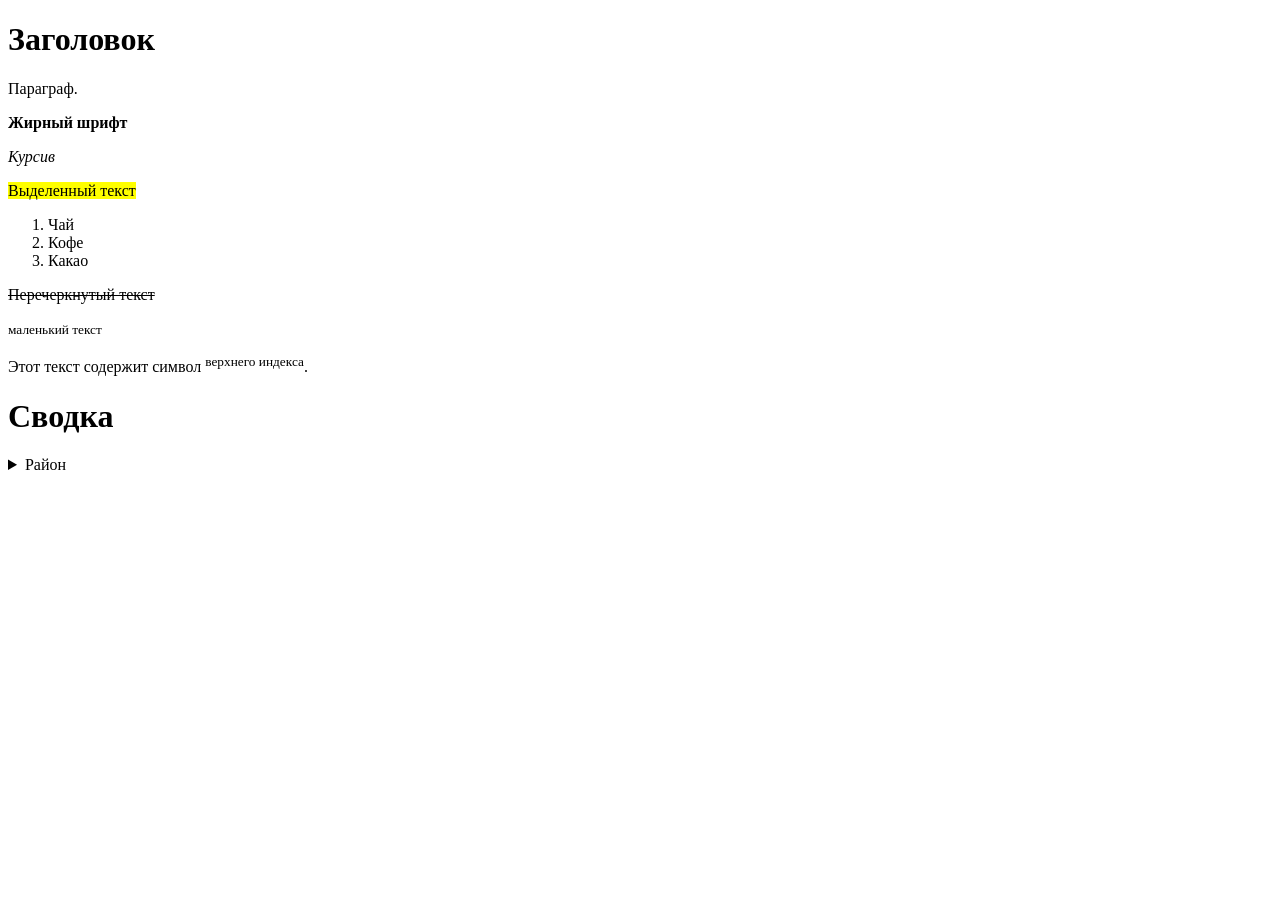
==== index.html @ 21ac0a21 "Add files via upload ПР1" ====
<!DOCTYPE html>
<html>
  <head>
    <title>Теги</title>
  </head>
  <body>
    <h1>Заголовок</h1>
    <p>Параграф.</p>
    <b>Жирный шрифт</b>
    <p> <em>Курсив</em> </p>
    <mark>Выделенный текст</mark>
    <ol>
      <li>Чай</li>
      <li>Кофе</li>
      <li>Какао</li>
    </ol>
  <s>Перечеркнутый текст</s>
  <p><small>маленький текст</small></p>
  <p>Этот текст содержит символ <sup> верхнего индекса</sup>.</p>

  <h1>Сводка</h1>

  <details>
    <summary>Район</summary>
    <p>Первома́йский о́круг — южный, самый большой по площади и численности населения административный округ в Мурманске.</p>
  </details>
  </body>
</html>
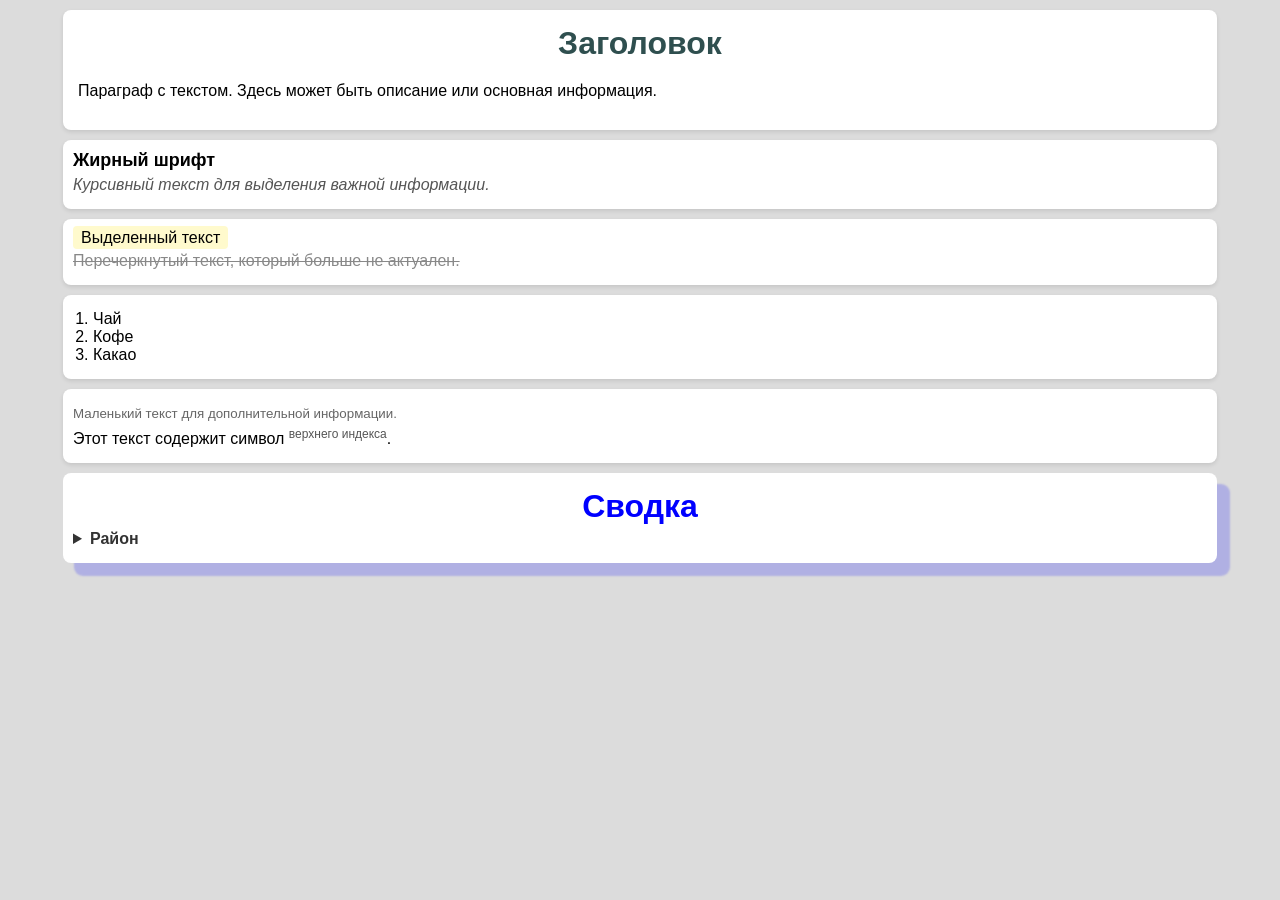
==== commit ef8422c9: "index.html styles" ====
--- a/index.html
+++ b/index.html
@@ -1,29 +1,38 @@
 <!DOCTYPE html>
 <html>
   <head>
-    <title>Теги</title>
+    <title>Стили</title>
   </head>
-  <body>
-    <h1>Заголовок</h1>
-    <p>Параграф.</p>
-    <b>Жирный шрифт</b>
-    <p> <em>Курсив</em> </p>
-    <mark>Выделенный текст</mark>
-    <ol>
-      <li>Чай</li>
-      <li>Кофе</li>
-      <li>Какао</li>
-    </ol>
-  <s>Перечеркнутый текст</s>
-  <p><small>маленький текст</small></p>
-  <p>Этот текст содержит символ <sup> верхнего индекса</sup>.</p>
-
-  <h1>Сводка</h1>
-
-  <details>
-    <summary>Район</summary>
-    <p>Первома́йский о́круг — южный, самый большой по площади и численности населения административный округ в Мурманске.</p>
-  </details>
+  <body style="font-family: Arial; background-color: #DCDCDC; margin: 0; padding: 10px; display: flex; flex-direction: column; align-items: center;">
+    <div style="background-color: white; padding: 10px; border-radius: 8px; width: 90%; box-shadow: 0 2px 4px rgba(0, 0, 0, 0.1); margin-bottom: 10px;">
+      <h1 style="color: #2F4F4F; text-align: center; margin: 5px 0;">Заголовок</h1>
+      <p style="padding: 5px; text-align: justify; margin: 15px 0;">Параграф с текстом. Здесь может быть описание или основная информация.</p>
+    </div>
+    <div style="background-color: white; padding: 10px; border-radius: 8px; width: 90%; box-shadow: 0 2px 4px rgba(0, 0, 0, 0.1); margin-bottom: 10px;">
+      <b style="font-size: 18px;">Жирный шрифт</b>
+      <p style="margin: 5px 0;"><em style="color: #555;">Курсивный текст для выделения важной информации.</em></p>
+    </div>
+    <div style="background-color: white; padding: 10px; border-radius: 8px; width: 90%; box-shadow: 0 2px 4px rgba(0, 0, 0, 0.1); margin-bottom: 10px;">
+      <mark style="padding: 3px 8px; border-radius: 4px; background-color: #FFFACD;">Выделенный текст</mark>
+      <p style="margin: 5px 0;"><s style="color: #888;">Перечеркнутый текст, который больше не актуален.</s></p>
+    </div>
+    <div style="background-color: white; padding: 10px; border-radius: 8px; width: 90%; box-shadow: 0 2px 4px rgba(0, 0, 0, 0.1); margin-bottom: 10px;">
+      <ol style="margin: 5px 0; padding-left: 20px;">
+        <li>Чай</li>
+        <li>Кофе</li>
+        <li>Какао</li>
+      </ol>
+    </div>
+    <div style="background-color: white; padding: 10px; border-radius: 8px; width: 90%; box-shadow: 0 2px 4px rgba(0, 0, 0, 0.1); margin-bottom: 10px;">
+      <p style="margin: 5px 0;"><small style="color: #666;">Маленький текст для дополнительной информации.</small></p>
+      <p style="margin: 5px 0;">Этот текст содержит символ <sup style="font-size: 12px; color: #555;">верхнего индекса</sup>.</p>
+    </div>
+    <div style="background-color: white; padding: 10px; border-radius: 8px; width: 90%; box-shadow: 12px 12px 2px 1px rgba(0, 0, 255, 0.2); margin-bottom: 10px;">
+      <h1 style="color: blue; text-align: center; margin: 5px 0;">Сводка</h1>
+      <details style="margin: 5px 0;">
+        <summary style="font-weight: bold; color: #333;">Район</summary>
+        <p style="color: #555; margin: 5px 0;">Первома́йский о́круг — южный, самый большой по площади и численности населения административный округ в Мурманске.</p>
+      </details>
+    </div>
   </body>
 </html>
-
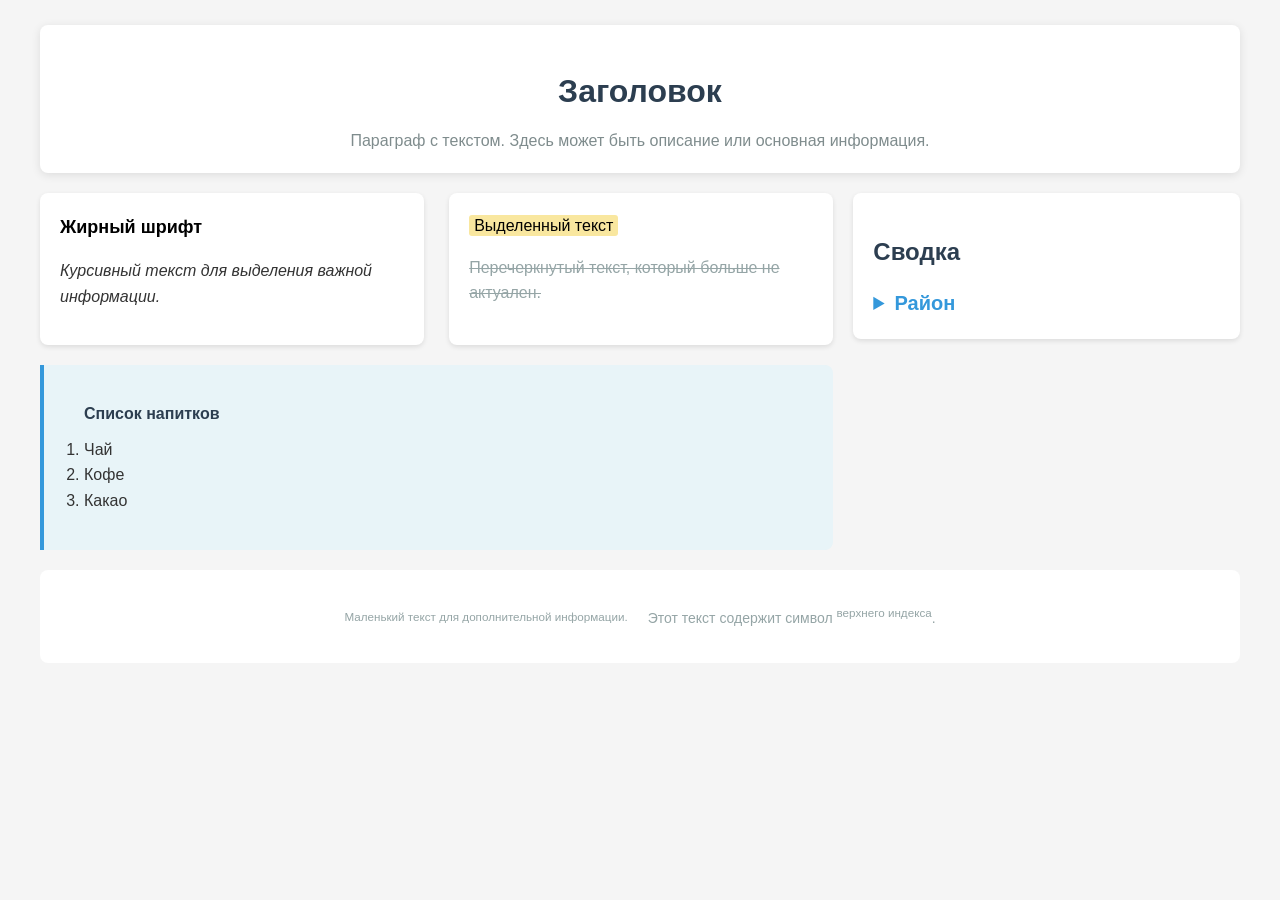
==== commit 2944b07a: "Update index.html" ====
--- a/index.html
+++ b/index.html
@@ -1,38 +1,57 @@
 <!DOCTYPE html>
 <html>
   <head>
-    <title>Стили</title>
+    <meta charset="UTF-8">
+    <meta name="viewport" content="width=device-width, initial-scale=1.0">
+    <title>css</title>
+    <link rel="stylesheet" href="styles.css">
   </head>
-  <body style="font-family: Arial; background-color: #DCDCDC; margin: 0; padding: 10px; display: flex; flex-direction: column; align-items: center;">
-    <div style="background-color: white; padding: 10px; border-radius: 8px; width: 90%; box-shadow: 0 2px 4px rgba(0, 0, 0, 0.1); margin-bottom: 10px;">
-      <h1 style="color: #2F4F4F; text-align: center; margin: 5px 0;">Заголовок</h1>
-      <p style="padding: 5px; text-align: justify; margin: 15px 0;">Параграф с текстом. Здесь может быть описание или основная информация.</p>
-    </div>
-    <div style="background-color: white; padding: 10px; border-radius: 8px; width: 90%; box-shadow: 0 2px 4px rgba(0, 0, 0, 0.1); margin-bottom: 10px;">
-      <b style="font-size: 18px;">Жирный шрифт</b>
-      <p style="margin: 5px 0;"><em style="color: #555;">Курсивный текст для выделения важной информации.</em></p>
-    </div>
-    <div style="background-color: white; padding: 10px; border-radius: 8px; width: 90%; box-shadow: 0 2px 4px rgba(0, 0, 0, 0.1); margin-bottom: 10px;">
-      <mark style="padding: 3px 8px; border-radius: 4px; background-color: #FFFACD;">Выделенный текст</mark>
-      <p style="margin: 5px 0;"><s style="color: #888;">Перечеркнутый текст, который больше не актуален.</s></p>
-    </div>
-    <div style="background-color: white; padding: 10px; border-radius: 8px; width: 90%; box-shadow: 0 2px 4px rgba(0, 0, 0, 0.1); margin-bottom: 10px;">
-      <ol style="margin: 5px 0; padding-left: 20px;">
-        <li>Чай</li>
-        <li>Кофе</li>
-        <li>Какао</li>
-      </ol>
-    </div>
-    <div style="background-color: white; padding: 10px; border-radius: 8px; width: 90%; box-shadow: 0 2px 4px rgba(0, 0, 0, 0.1); margin-bottom: 10px;">
-      <p style="margin: 5px 0;"><small style="color: #666;">Маленький текст для дополнительной информации.</small></p>
-      <p style="margin: 5px 0;">Этот текст содержит символ <sup style="font-size: 12px; color: #555;">верхнего индекса</sup>.</p>
-    </div>
-    <div style="background-color: white; padding: 10px; border-radius: 8px; width: 90%; box-shadow: 12px 12px 2px 1px rgba(0, 0, 255, 0.2); margin-bottom: 10px;">
-      <h1 style="color: blue; text-align: center; margin: 5px 0;">Сводка</h1>
-      <details style="margin: 5px 0;">
-        <summary style="font-weight: bold; color: #333;">Район</summary>
-        <p style="color: #555; margin: 5px 0;">Первома́йский о́круг — южный, самый большой по площади и численности населения административный округ в Мурманске.</p>
-      </details>
+  <body>
+    <div class="grid-container">
+      <header class="header-container">
+        <h1 id="main-title">Заголовок</h1>
+        <p class="description">Параграф с текстом. Здесь может быть описание или основная информация.</p>
+      </header>
+      
+      <main class="content-grid">
+
+        <div class="flex-container">
+          <div class="text-styles animated-box">
+            <b class="bold-text">Жирный шрифт</b>
+            <p><em>Курсивный текст для выделения важной информации.</em></p>
+          </div>
+          <div class="text-styles animated-box">
+            <mark>Выделенный текст</mark>
+            <p><s>Перечеркнутый текст, который больше не актуален.</s></p>
+          </div>
+        </div>
+        
+        <div class="list-container">
+          <ol class="drinks-list">
+            <p class="list-title">Список напитков</p>
+            <li>Чай</li>
+            <li>Кофе</li>
+            <li>Какао</li>
+          </ol>
+        </div>
+      </main>
+      
+      <aside class="sidebar">
+        <div class="summary">
+          <h2 class="summary-title">Сводка</h2>
+          <details class="details-box">
+            <summary class="summary-bottom">Район</summary>
+            <p class="details-content">Первома́йский о́круг — южный, самый большой по площади и численности населения административный округ в Мурманске.</p>
+          </details>
+        </div>
+      </aside>
+      
+      <footer class="footer">
+        <div class="footer-flex">
+          <p class="footer-text"><small>Маленький текст для дополнительной информации.</small></p>
+          <p class="footer-text">Этот текст содержит символ <sup>верхнего индекса</sup>.</p>
+        </div>
+      </footer>
     </div>
   </body>
 </html>
--- a/styles.css
+++ b/styles.css
@@ -0,0 +1,245 @@
+body {
+  font-family: "Segoe UI", Arial, sans-serif;
+  line-height: 1.6;
+  margin: 0;
+  padding: 0;
+  background-color: #f5f5f5;
+  color: #333;
+}
+
+.grid-container {
+  display: grid;
+  grid-template-areas:
+    "header"
+    "content"
+    "sidebar"
+    "footer";
+  gap: 20px;
+  max-width: 1200px;
+  margin: 0 auto;
+  padding: 20px;
+}
+
+.flex-container {
+  display: flex;
+  flex-direction: column;
+  gap: 20px;
+}
+
+.header-container {
+  grid-area: header;
+  text-align: center;
+  padding: 20px;
+  background-color: white;
+  border-radius: 8px;
+  box-shadow: 0 2px 10px rgba(0,0,0,0.1);
+}
+
+.content-grid {
+  grid-area: content;
+  display: grid;
+  gap: 20px;
+}
+
+.sidebar {
+  grid-area: sidebar;
+}
+
+.footer {
+  grid-area: footer;
+  background-color: white;
+  border-radius: 8px;
+  padding: 20px;
+}
+
+.footer-flex {
+  display: flex;
+  flex-direction: column;
+  align-items: center;
+  gap: 10px;
+}
+
+#main-title {
+  color: #2c3e50;
+  margin-bottom: 10px;
+  animation: fadeIn 1.5s ease-in-out;
+}
+
+.description {
+  color: #7f8c8d;
+  text-align: center;
+  max-width: 600px;
+  margin: 0 auto;
+}
+
+.text-styles {
+  padding: 20px;
+  background-color: white;
+  border-radius: 8px;
+  box-shadow: 0 2px 5px rgba(0,0,0,0.1);
+  transition: transform 0.3s ease;
+  flex: 1;
+}
+
+.text-styles:hover {
+  transform: translateY(-5px);
+}
+
+.bold-text {
+  color: black;
+  font-size: 18px;
+  display: block;
+  margin-bottom: 10px;
+  font-weight: bold;
+}
+
+.list-container {
+  background-color: #e8f4f8;
+  padding: 20px;
+  border-left: 4px solid #3498db;
+  border-radius: 0 8px 8px 0;
+}
+
+.list-title {
+  font-weight: bold;
+  margin-bottom: 10px;
+  color: #2c3e50;
+}
+
+.drinks-list {
+  padding-left: 20px;
+}
+
+.summary {
+  background-color: #fff;
+  padding: 20px;
+  border-radius: 8px;
+  box-shadow: 0 2px 5px rgba(0,0,0,0.1);
+}
+
+.summary-title {
+  color: #2c3e50;
+  margin-bottom: 15px;
+}
+
+.details-box {
+  margin-top: 10px;
+}
+
+.summary-bottom {
+  font-weight: bold;
+  cursor: pointer;
+  color: #3498db;
+  font-size: 20px;
+}
+
+.details-content {
+  margin-top: 10px;
+}
+
+mark {
+  background-color: #f9e79f;
+  padding: 2px 5px;
+  border-radius: 3px;
+}
+
+s {
+  color: #95a5a6;
+  text-decoration: line-through;
+}
+
+.footer-text {
+  font-size: 14px;
+  color: #95a5a6;
+  text-align: center;
+}
+
+@keyframes fadeIn {
+  from { opacity: 0; transform: translateY(-10px); }
+  to { opacity: 1; transform: translateY(0); }
+}
+
+.animated-box {
+  animation: pulse 2s infinite alternate;
+}
+
+@keyframes pulse {
+  from { box-shadow: 0 0 0 0 rgba(52, 152, 219, 0.4); }
+  to { box-shadow: 0 0 0 10px rgba(52, 152, 219, 0); }
+}
+
+@media (max-width: 755px) {
+  .grid-container {
+    padding: 15px;
+    gap: 15px;
+  }
+  
+  .header-container,
+  .text-styles,
+  .summary,
+  .footer {
+    padding: 15px;
+  }
+  
+  #main-title {
+    font-size: 25px;
+  }
+}
+
+@media (min-width: 756px) and (max-width: 992px) {
+  .grid-container {
+    grid-template-areas:
+      "header header"
+      "content sidebar"
+      "footer footer";
+    grid-template-columns: 2fr 1fr;
+  }
+  
+  .content-grid {
+    grid-template-columns: 1fr;
+  }
+  
+  .flex-container {
+    flex-direction: row;
+  }
+  
+  .sidebar {
+    align-self: flex-start;
+  }
+}
+
+@media (min-width: 993px) {
+  .grid-container {
+    grid-template-areas:
+      "header header header"
+      "content content sidebar"
+      "footer footer footer";
+    grid-template-columns: 1fr 1fr 1fr;
+    padding: 25px;
+  }
+  
+  .content-grid {
+    grid-template-columns: 1fr;
+  }
+  
+  .flex-container {
+    flex-direction: row;
+    gap: 25px;
+  }
+  
+  .sidebar {
+    position: sticky;
+    top: 20px;
+  }
+  
+  .text-styles:hover {
+    transform: translateY(-7px);
+    box-shadow: 0 7px 20px rgba(0,0,0,0.1);
+  }
+  
+  .footer-flex {
+    flex-direction: row;
+    justify-content: center;
+    gap: 20px;
+  }
+}
